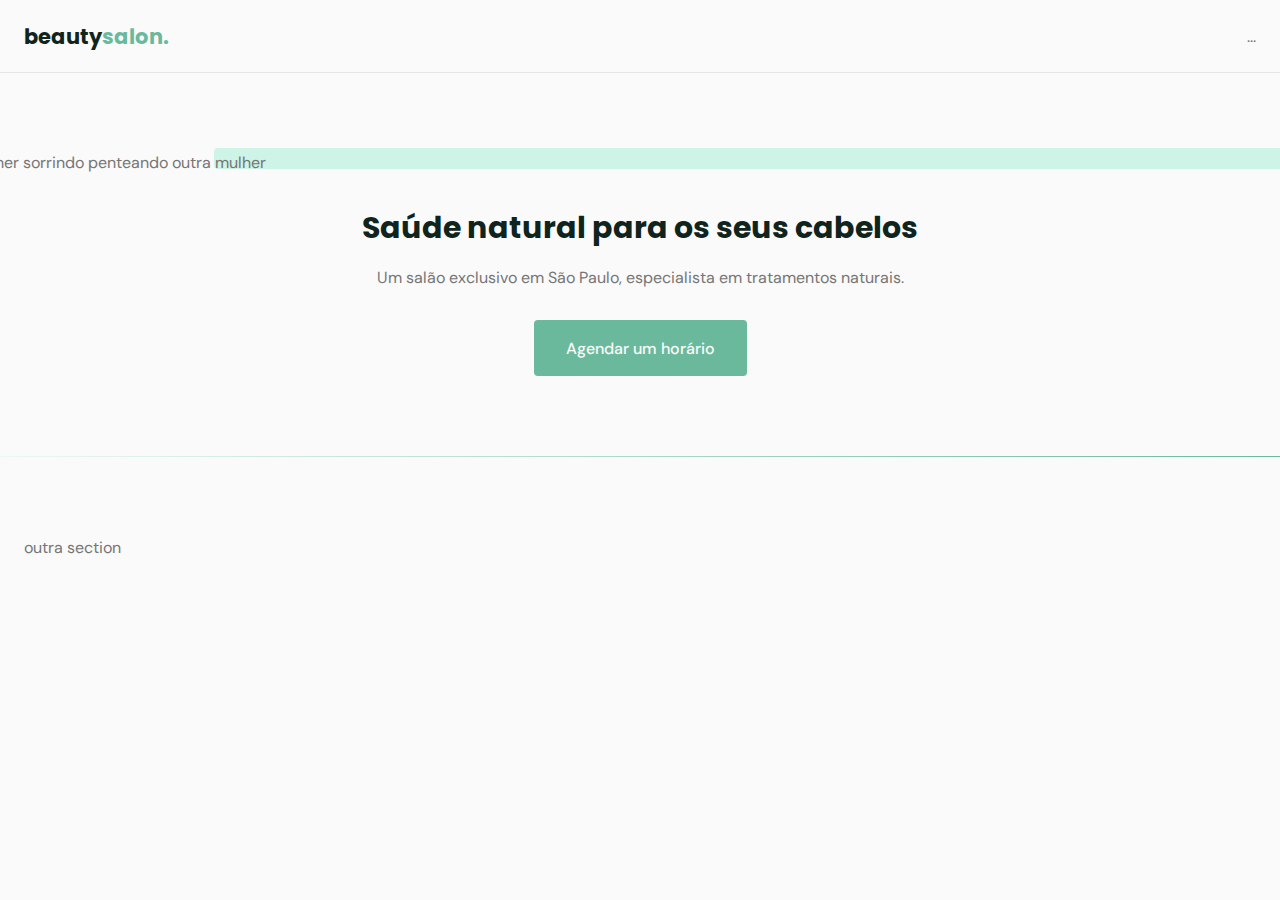
==== index.html @ 5e6e83ab "feat: Liftoff" ====
<!DOCTYPE html>
<html lang="pt_BR">
  <head>
    <meta charset="UTF-8" />
    <meta name="viewport" content="width=device-width, initial-scale=1.0" />
    <title>OriginSix</title>

    <!--Styles-->
    <link rel="stylesheet" href="style.css" />

    <link rel="preconnect" href="https://fonts.googleapis.com" />
    <link rel="preconnect" href="https://fonts.gstatic.com" crossorigin />
    <link
      href="https://fonts.googleapis.com/css2?family=DM+Sans:wght@400;500;700&family=Poppins:wght@400;500;700&display=swap"
      rel="stylesheet"
    />
  </head>
  <body>
    <header id="header">
      <nav class="container">
        <a class="logo" href="#">beauty<span>salon.</span></a>
        <div class="menu">...</div>
      </nav>
    </header>

    <main>
      <section class="section" id="home">
        <div class="container grid">
          <div class="image">
            <img
              src="https://images.unsplash.com/photo-1562322140-8baeececf3df?ixlib=rb-1.2.1&ixid=MnwxMjA3fDB8MHxzZWFyY2h8Mnx8aGFpcmRyZXNzZXJ8ZW58MHx8MHx8&auto=format&fit=crop&w=500&q=60"
              alt="Mulher sorrindo penteando outra mulher"
            />
          </div>
          <div class="text">
            <h1>Saúde natural para os seus cabelos</h1>
            <p>
              Um salão exclusivo em São Paulo, especialista em tratamentos
              naturais.
            </p>
            <a class="button" href="#">Agendar um horário</a>
          </div>
        </div>
      </section>

      <div class="divider-1"></div>

      <section class="section">
        <div class="container">outra section</div>
      </section>
    </main>
  </body>
</html>
---- style.css ----
/*Reset*/
* {
  margin: 0;
  padding: 0;
  box-sizing: border-box;
}

a {
  text-decoration: none;
}

img {
  width: 100%;
  height: auto;
}

/*Variables*/
:root {
  --header-height: 4.5rem;

  /* colors */
  --hue: 159;
  /* HSL color mode */
  --base-color: hsl(var(--hue) 36% 57%);
  --base-color-second: hsl(var(--hue) 65% 88%);
  --base-color-alt: hsl(var(--hue) 57% 53%);
  --title-color: hsl(var(--hue) 41% 10%);
  --text-color: hsl(0 0% 46%);
  --text-color-light: hsl(0 0% 98%);
  --body-color: hsl(0 0% 98%);
}

/*Base*/
body {
  font: 400 1rem 'DM Sans', sans-serif;
  color: var(--text-color);
  background: var(--body-color);
  -webkit-font-smoothing: antialiased;
}

h1 {
  font: 700 1.875rem 'Poppins', sans-serif;
  color: var(--title-color);
  -webkit-font-smoothing: auto;
}

.button {
  background: var(--base-color);
  color: var(--text-color-light);
  height: 3.5rem;
  display: inline-flex;
  align-items: center;
  padding: 0 2rem;
  border-radius: 0.25rem;
  font: 500 1rem 'DM Sans', sans-serif;
  transition: background 0.3s;
}

.button:hover {
  background: var(--base-color-alt);
  color: var(--text-color-light);
}

.divider-1 {
  height: 1px;
  background: linear-gradient(
    270deg,
    hsla(var(--hue), 36%, 57%, 1) 0%,
    hsla(var(--hue), 65%, 88%, 0.34) 100%
  );
}

.container {
  margin-left: 1.5rem;
  margin-right: 1.5rem;
}

.grid {
  display: grid;
  gap: 2rem;
}

.section {
  padding: 5rem 0;
}

#header {
  border-bottom: 1px solid #e4e4e4;
  margin-bottom: 2rem;
  display: flex;

  width: 100%;
  position: fixed;
  top: 0;
  left: 0;
  z-index: 100;
  background-color: var(--body-color);
}

nav {
  height: var(--header-height);
  display: flex;
  align-items: center;
  justify-content: space-between;
  width: 100%;
}

.logo {
  font: 700 1.31rem 'Poppins', sans-serif;
  color: var(--title-color);
}

.logo span {
  color: var(--base-color);
}

main {
  margin-top: var(--header-height);
}

#home {
  overflow: hidden;
}

#home .container {
  margin: 0;
}

#home .image {
  position: relative;
}

#home .image::before {
  content: '';
  height: 100%;
  width: 100%;
  background: var(--base-color-second);
  position: absolute;
  top: -16.8%;
  left: 16.7%;
  z-index: 0;
}

#home .image img {
  position: relative;
  right: 2.93rem;
}

#home .image img,
#home .image::before {
  border-radius: 0.25rem;
}

#home .text {
  margin-left: 1.5rem;
  margin-right: 1.5rem;
  text-align: center;
}

#home .text h1 {
  margin-bottom: 1rem;
}

#home .text p {
  margin-bottom: 2rem;
}
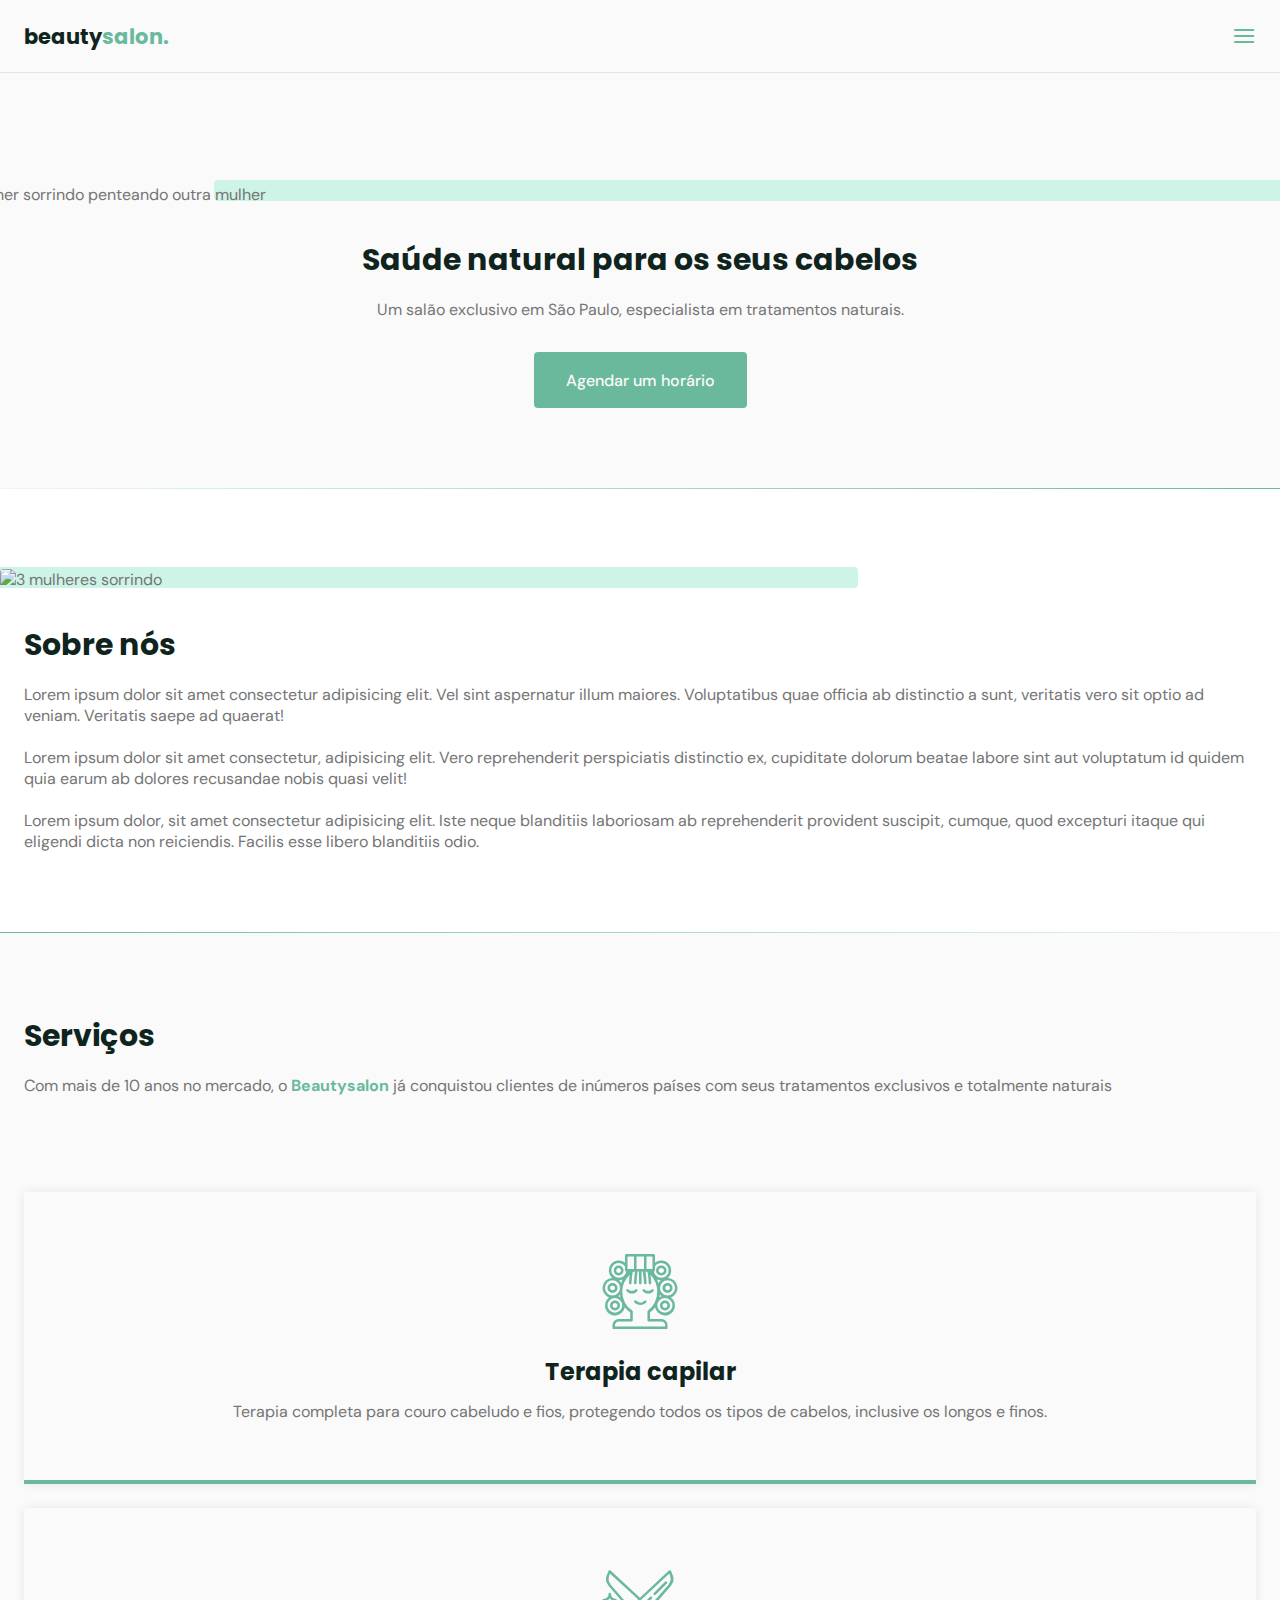
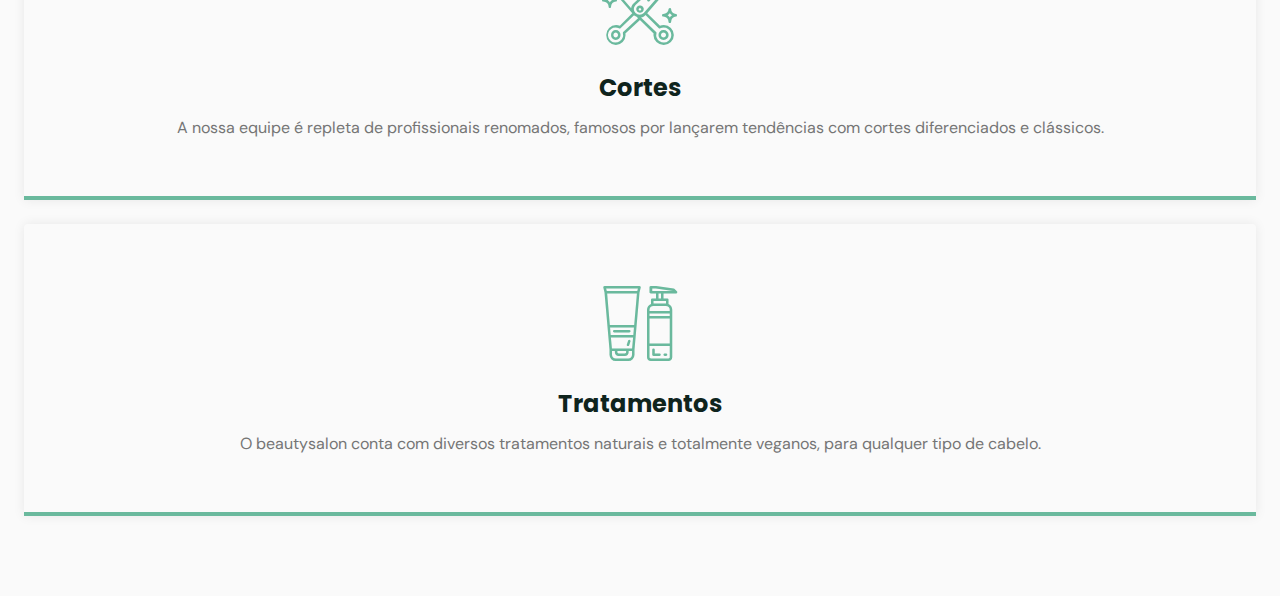
==== commit 0643d8a5: "feat: Maximum Speed" ====
--- a/index.html
+++ b/index.html
@@ -4,6 +4,9 @@
     <meta charset="UTF-8" />
     <meta name="viewport" content="width=device-width, initial-scale=1.0" />
     <title>OriginSix</title>
+
+    <!--Icones-->
+    <link rel="stylesheet" href="assets/fonts/style.css" />
 
     <!--Styles-->
     <link rel="stylesheet" href="style.css" />
@@ -19,7 +22,18 @@
     <header id="header">
       <nav class="container">
         <a class="logo" href="#">beauty<span>salon.</span></a>
-        <div class="menu">...</div>
+        <div class="menu">
+          <ul class="grid">
+            <li><a class="title" href="#home">Início</a></li>
+            <li><a class="title" href="#about">Sobre</a></li>
+            <li><a class="title" href="#services">Serviços</a></li>
+            <li><a class="title" href="#testimonials">Depoimentos</a></li>
+            <li><a class="title" href="#contact">Contato</a></li>
+          </ul>
+        </div>
+
+        <div class="toggle icon-menu"></div>
+        <div class="toggle icon-close"></div>
       </nav>
     </header>
 
@@ -33,7 +47,7 @@
             />
           </div>
           <div class="text">
-            <h1>Saúde natural para os seus cabelos</h1>
+            <h2 class="title">Saúde natural para os seus cabelos</h2>
             <p>
               Um salão exclusivo em São Paulo, especialista em tratamentos
               naturais.
@@ -45,9 +59,82 @@
 
       <div class="divider-1"></div>
 
-      <section class="section">
-        <div class="container">outra section</div>
+      <section class="section" id="about">
+        <div class="container grid">
+          <div class="image">
+            <img
+              src="https://images.unsplash.com/photo-1559599101-f09722fb4948?ixlib=rb-1.2.1&ixid=MnwxMjA3fDB8MHxzZWFyY2h8MXx8aGFpcmRyZXNzZXJzfGVufDB8fDB8fA%3D%3D&auto=format&fit=crop&w=500&q=60"
+              alt="3 mulheres sorrindo"
+            />
+          </div>
+          <div class="text">
+            <h2 class="title">Sobre nós</h2>
+            <p>
+              Lorem ipsum dolor sit amet consectetur adipisicing elit. Vel sint
+              aspernatur illum maiores. Voluptatibus quae officia ab distinctio
+              a sunt, veritatis vero sit optio ad veniam. Veritatis saepe ad
+              quaerat!
+            </p>
+            <br />
+            <p>
+              Lorem ipsum dolor sit amet consectetur, adipisicing elit. Vero
+              reprehenderit perspiciatis distinctio ex, cupiditate dolorum
+              beatae labore sint aut voluptatum id quidem quia earum ab dolores
+              recusandae nobis quasi velit!
+            </p>
+            <br />
+            <p>
+              Lorem ipsum dolor, sit amet consectetur adipisicing elit. Iste
+              neque blanditiis laboriosam ab reprehenderit provident suscipit,
+              cumque, quod excepturi itaque qui eligendi dicta non reiciendis.
+              Facilis esse libero blanditiis odio.
+            </p>
+          </div>
+        </div>
+      </section>
+
+      <div class="divider-2"></div>
+
+      <section class="section" id="services">
+        <div class="container grid">
+          <header>
+            <h2 class="title">Serviços</h2>
+            <p>
+              Com mais de 10 anos no mercado, o <strong>Beautysalon</strong> já
+              conquistou clientes de inúmeros países com seus tratamentos
+              exclusivos e totalmente naturais
+            </p>
+          </header>
+          <div class="cards grid">
+            <div class="card">
+              <i class="icon-woman-hair"></i>
+              <h3 class="title">Terapia capilar</h3>
+              <p>
+                Terapia completa para couro cabeludo e fios, protegendo todos os
+                tipos de cabelos, inclusive os longos e finos.
+              </p>
+            </div>
+            <div class="card">
+              <i class="icon-trim"></i>
+              <h3 class="title">Cortes</h3>
+              <p>
+                A nossa equipe é repleta de profissionais renomados, famosos por
+                lançarem tendências com cortes diferenciados e clássicos.
+              </p>
+            </div>
+            <div class="card">
+              <i class="icon-cosmetic"></i>
+              <h3 class="title">Tratamentos</h3>
+              <p>
+                O beautysalon conta com diversos tratamentos naturais e
+                totalmente veganos, para qualquer tipo de cabelo.
+              </p>
+            </div>
+          </div>
+        </div>
       </section>
     </main>
+
+    <script src="main.js"></script>
   </body>
 </html>
--- a/assets/fonts/style.css
+++ b/assets/fonts/style.css
@@ -0,0 +1,63 @@
+@font-face {
+  font-family: 'icomoon';
+  src:  url('fonts/icomoon.eot?y7ejbl');
+  src:  url('fonts/icomoon.eot?y7ejbl#iefix') format('embedded-opentype'),
+    url('fonts/icomoon.ttf?y7ejbl') format('truetype'),
+    url('fonts/icomoon.woff?y7ejbl') format('woff'),
+    url('fonts/icomoon.svg?y7ejbl#icomoon') format('svg');
+  font-weight: normal;
+  font-style: normal;
+  font-display: block;
+}
+
+[class^="icon-"], [class*=" icon-"] {
+  /* use !important to prevent issues with browser extensions that change fonts */
+  font-family: 'icomoon' !important;
+  speak: never;
+  font-style: normal;
+  font-weight: normal;
+  font-variant: normal;
+  text-transform: none;
+  line-height: 1;
+
+  /* Better Font Rendering =========== */
+  -webkit-font-smoothing: antialiased;
+  -moz-osx-font-smoothing: grayscale;
+}
+
+.icon-phone:before {
+  content: "\e900";
+}
+.icon-woman-hair:before {
+  content: "\e901";
+}
+.icon-trim:before {
+  content: "\e902";
+}
+.icon-youtube:before {
+  content: "\e903";
+}
+.icon-cosmetic:before {
+  content: "\e904";
+}
+.icon-instagram:before {
+  content: "\e905";
+}
+.icon-map-pin:before {
+  content: "\e906";
+}
+.icon-whatsapp:before {
+  content: "\e907";
+}
+.icon-facebook:before {
+  content: "\e908";
+}
+.icon-mail:before {
+  content: "\e909";
+}
+.icon-close:before {
+  content: "\e90a";
+}
+.icon-menu:before {
+  content: "\e90b";
+}
--- a/style.css
+++ b/style.css
@@ -3,6 +3,10 @@
   margin: 0;
   padding: 0;
   box-sizing: border-box;
+}
+
+ul {
+  list-style: none;
 }
 
 a {
@@ -31,6 +35,11 @@
 }
 
 /*Base*/
+
+html {
+  scroll-behavior: smooth;
+}
+
 body {
   font: 400 1rem 'DM Sans', sans-serif;
   color: var(--text-color);
@@ -38,7 +47,7 @@
   -webkit-font-smoothing: antialiased;
 }
 
-h1 {
+.title {
   font: 700 1.875rem 'Poppins', sans-serif;
   color: var(--title-color);
   -webkit-font-smoothing: auto;
@@ -65,8 +74,17 @@
   height: 1px;
   background: linear-gradient(
     270deg,
-    hsla(var(--hue), 36%, 57%, 1) 0%,
-    hsla(var(--hue), 65%, 88%, 0.34) 100%
+    hsla(var(--hue), 36%, 57%, 1),
+    hsla(var(--hue), 65%, 88%, 0.34)
+  );
+}
+
+.divider-2 {
+  height: 1px;
+  background: linear-gradient(
+    270deg,
+    hsla(var(--hue), 65%, 88%, 0.34),
+    hsla(var(--hue), 36%, 57%, 1)
   );
 }
 
@@ -82,6 +100,18 @@
 
 .section {
   padding: 5rem 0;
+}
+
+.section .title {
+  margin-bottom: 1rem;
+}
+
+.section header {
+  margin-bottom: 4rem;
+}
+
+.section header strong {
+  color: var(--base-color);
 }
 
 #header {
@@ -97,6 +127,26 @@
   background-color: var(--body-color);
 }
 
+#header.scroll {
+  box-shadow: 0px 0px 12px rgba(0, 0, 0, 0.15);
+}
+
+main {
+  margin-top: calc(var(--header-height) + 2rem);
+}
+
+/*Logo*/
+.logo {
+  font: 700 1.31rem 'Poppins', sans-serif;
+  color: var(--title-color);
+}
+
+.logo span {
+  color: var(--base-color);
+}
+
+/*Navigation*/
+
 nav {
   height: var(--header-height);
   display: flex;
@@ -105,21 +155,98 @@
   width: 100%;
 }
 
-.logo {
-  font: 700 1.31rem 'Poppins', sans-serif;
-  color: var(--title-color);
-}
-
-.logo span {
-  color: var(--base-color);
-}
-
-main {
-  margin-top: var(--header-height);
+nav ul li {
+  text-align: center;
+}
+
+nav ul li a {
+  transition: color 0.2s;
+  position: relative;
+}
+nav ul li a:hover {
+  color: var(--base-color);
+}
+
+nav ul li a::after {
+  content: '';
+  width: 0%;
+  height: 2px;
+  background: var(--base-color);
+
+  position: absolute;
+  left: 0;
+  bottom: -1.5rem;
+
+  transition: width 0.3s;
+}
+
+nav ul li a:hover::after {
+  width: 100%;
+}
+
+nav .menu {
+  opacity: 0;
+  visibility: hidden;
+  top: -20rem;
+  transition: 0.2s;
+}
+
+nav .menu ul {
+  display: none;
+}
+
+/* Mostrar menu */
+nav.show .menu {
+  opacity: 1;
+  visibility: visible;
+
+  background: var(--body-color);
+
+  height: 100vh;
+  width: 100vh;
+
+  position: fixed;
+  top: 0;
+  left: 0;
+
+  display: grid;
+  place-content: center;
+}
+
+nav.show .menu ul {
+  display: grid;
+}
+
+nav.show ul.grid {
+  gap: 4rem;
 }
 
 #home {
   overflow: hidden;
+}
+
+/* toggle menu */
+.toggle {
+  color: var(--base-color);
+  font-size: 1.5rem;
+  cursor: pointer;
+}
+
+nav .icon-close {
+  visibility: hidden;
+  opacity: 0;
+
+  position: absolute;
+  top: -1.5rem;
+  right: 1.5rem;
+
+  transition: 0.2s;
+}
+
+nav.show div.icon-close {
+  visibility: visible;
+  opacity: 1;
+  top: 1.5rem;
 }
 
 #home .container {
@@ -164,3 +291,66 @@
 #home .text p {
   margin-bottom: 2rem;
 }
+
+/* About */
+#about {
+  background: white;
+}
+
+#about .container {
+  margin: 0;
+}
+
+#about .image {
+  position: relative;
+}
+
+#about .image::before {
+  content: '';
+  height: 100%;
+  width: 100%;
+  background: var(--base-color-second);
+  position: absolute;
+  top: -8.3%;
+  left: -33%;
+  z-index: 0;
+}
+
+#about .image img {
+  position: relative;
+}
+
+#about .image img,
+#about .image::before {
+  border-radius: 0.25rem;
+}
+
+#about .text {
+  margin-left: 1.5rem;
+  margin-right: 1.5rem;
+}
+
+/*Services*/
+.cards.grid {
+  gap: 1.5rem;
+}
+
+.card {
+  padding: 3.625rem 2rem;
+  box-shadow: 0px 0px 12px rgba(0, 0, 0, 0.08);
+  border-bottom: 0.25rem solid var(--base-color);
+  border-radius: 0.25rem 0.25rem 0 0;
+  text-align: center;
+}
+
+.card i {
+  display: block;
+  margin-bottom: 1.5rem;
+  font-size: 5rem;
+  color: var(--base-color);
+}
+
+.card .title {
+  font-size: 1.5rem;
+  margin-bottom: 0.75rem;
+}
